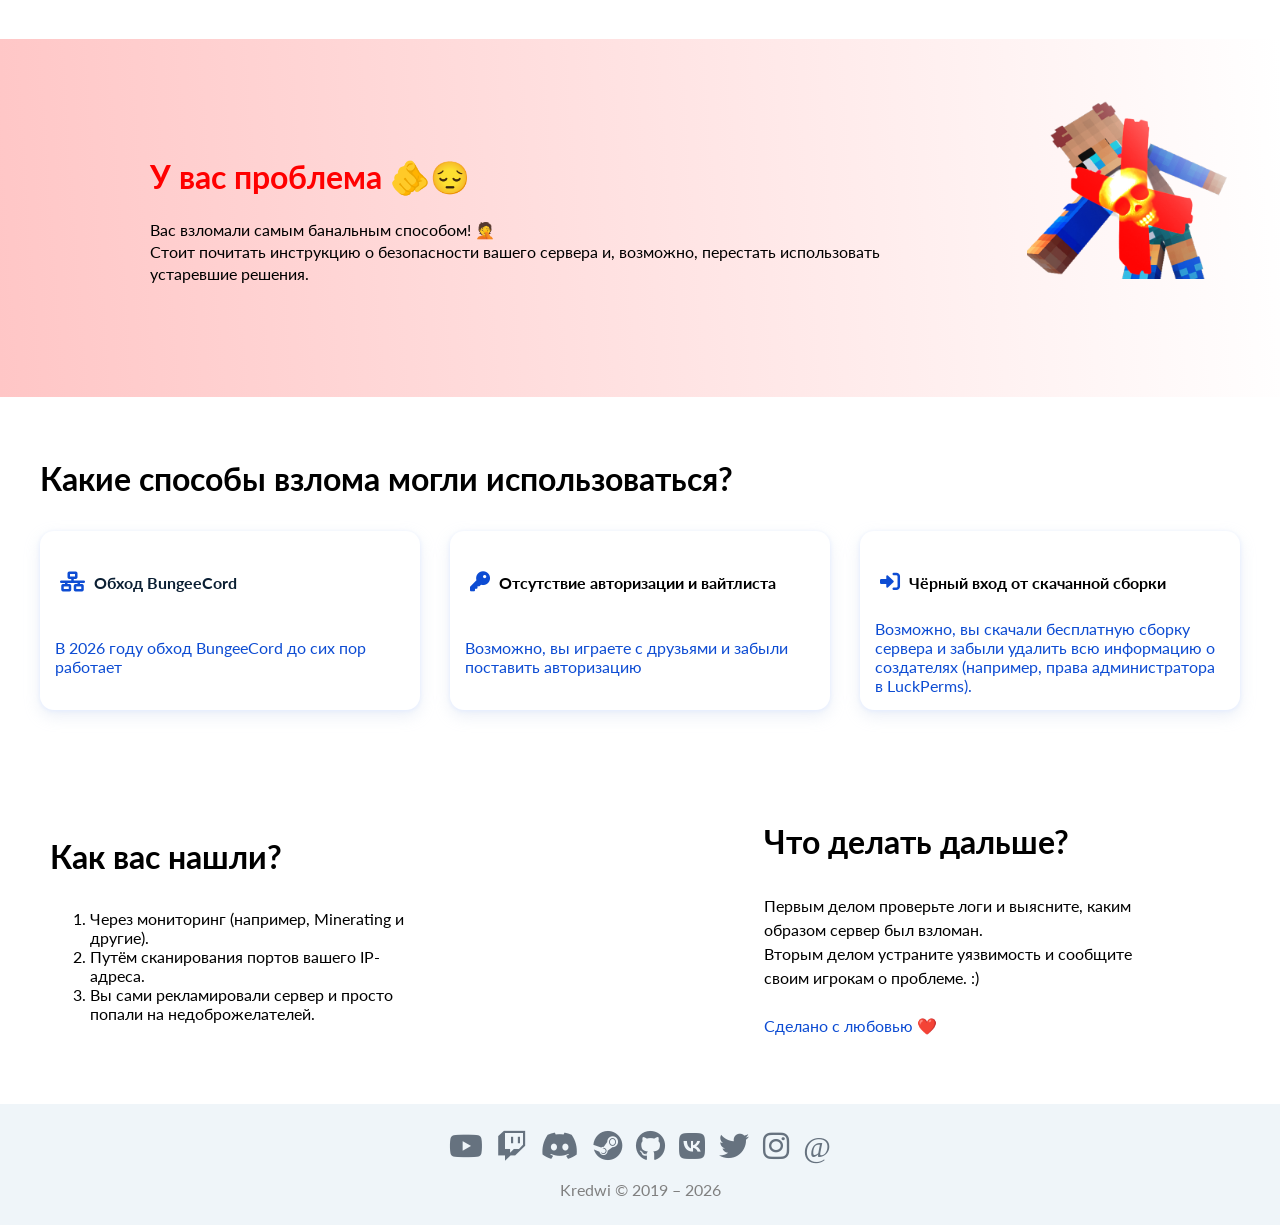
==== hacked.html @ cfc91c97 "Add new hacked page" ====
<!doctype html>
<html lang="ru">
  <head>
    <meta charset="UTF-8" />
    <meta name="viewport" content="width=device-width, initial-scale=1.0" />
    <meta
      name="description"
      content="Ваш сервер в Minecraft был взломан, разберём, почему?"
    />
    <meta name="author" content="Kredwi" />
    <meta property="og:title" content="Ваш Minecraft сервер взломан" />
    <meta
      property="og:description"
      content="Ваш сервер в Minecraft был взломан, разберём, почему?"
    />
    <meta
      property="og:image"
      content="https://gravatar.com/avatar/a77a4e4851f74dd401c0567966df96b8c963cc769b6aaed3f3f0028d2c1d0a39?s=512"
    />
    <meta property="og:url" content="https://kredwi.ru" />
    <meta property="og:type" content="website" />
    <meta property="og:site_name" content="Ваш Minecraft сервер взломан" />
    <meta name="twitter:card" content="summary_large_image" />
    <meta name="twitter:title" content="Ваш Minecraft сервер взломан" />
    <meta
      name="twitter:description"
      content="Ваш сервер в Minecraft был взломан, разберём, почему?"
    />
    <meta
      name="twitter:image"
      content="https://gravatar.com/avatar/a77a4e4851f74dd401c0567966df96b8c963cc769b6aaed3f3f0028d2c1d0a39?s=512"
    />
    <meta name="twitter:site" content="@kredwi" />
    <link rel="canonical" href="https://kredwi.ru" />
    <link rel="preconnect" href="https://fonts.googleapis.com" />
    <link rel="preconnect" href="https://fonts.gstatic.com" crossorigin />
    <link
      href="https://fonts.googleapis.com/css2?family=Lato:ital,wght@0,100;0,300;0,400;0,700;0,900;1,100;1,300;1,400;1,700;1,900&display=swap"
      rel="stylesheet"
    />
    <link rel="stylesheet" href="css/index.css" />
    <link rel="stylesheet" href="css/header.css" />
    <link rel="stylesheet" href="css/footer.css" />
    <link rel="stylesheet" href="css/adaptive.css" />
    <link rel="stylesheet" href="css/hacked.css" />
    <link
      rel="stylesheet"
      href="https://cdnjs.cloudflare.com/ajax/libs/font-awesome/6.0.0-beta3/css/all.min.css"
    />
    <title>Ваш сервер в Minecraft взломали!</title>
    <link rel="shortcut icon" href="image/favicon.ico" type="image/x-icon" />
  </head>
  <body>
    <div id="header">
      <a href="https://kredwi.ru"
        ><img src="https://new.kredwi.ru/img/kredwispeed.png" alt=""
      /></a>
    </div>
    <div id="content">
      <div class="content-1">
        <div class="content-wrapper">
          <div id="main-data">
            <div id="data">
              <h1>У вас проблема 🫵😔</h1>
              <p>
                Вас взломали самым банальным способом! 🤦<br />
                Стоит почитать инструкцию о безопасности вашего сервера и,
                возможно, перестать использовать устаревшие решения.
              </p>
            </div>
            <img src="image/youhacked.png" alt="" />
          </div>
        </div>
      </div>
      <div class="content-4" id="setup">
        <div class="content-wrapper">
          <h3>Какие способы взлома могли использоваться?</h3>
          <div class="setup-container">
            <div class="card">
              <h4>
                <i class="fas fa-network-wired"></i>
                <a
                  href="https://github.com/SpigotMC/BungeeCord#security-warning"
                  >Обход BungeeCord</a
                >
              </h4>
              <span class="design-color"
                >В 2026 году обход BungeeCord до сих пор работает</span
              >
            </div>
            <div class="card">
              <h4>
                <i class="fas fa-key"></i> Отсутствие авторизации и вайтлиста
              </h4>
              <span class="design-color"
                >Возможно, вы играете с друзьями и забыли поставить
                авторизацию</span
              >
            </div>
            <div class="card">
              <h4>
                <i class="fas fa-right-to-bracket"></i> Чёрный вход от скачанной
                сборки
              </h4>
              <span class="design-color"
                >Возможно, вы скачали бесплатную сборку сервера и забыли удалить
                всю информацию о создателях (например, права администратора в
                LuckPerms).</span
              >
            </div>
          </div>
        </div>
      </div>

      <div id="faq">
        <div class="content-5">
          <div class="content-wrapper">
            <div class="wrapper">
              <div class="data-wrapper">
                <h3>Как вас нашли?</h3>
                <ol>
                  <li>Через мониторинг (например, Minerating и другие).</li>
                  <li>Путём сканирования портов вашего IP-адреса.</li>
                  <li>
                    Вы сами рекламировали сервер и просто попали на
                    недоброжелателей.
                  </li>
                </ol>
              </div>
            </div>
          </div>
        </div>

        <div class="content-5" id="last-laptop">
          <div class="content-wrapper">
            <div class="wrapper">
              <div class="data-wrapper">
                <h3>Что делать дальше?</h3>
                <p>
                  Первым делом проверьте логи и выясните, каким образом сервер
                  был взломан.<br />
                  Вторым делом устраните уязвимость и сообщите своим игрокам о
                  проблеме. :)<br /><br />
                  <span class="design-color">Сделано с любовью ❤️</span>
                </p>
              </div>
            </div>
          </div>
        </div>
      </div>
    </div>

    <div id="footer">
      <ul>
        <li title="YouTube">
          <a
            href="https://www.youtube.com/channel/UCH-f_szwD2msRXhwMmePeiA"
            target="_blank"
            ><i class="fab fa-youtube"></i
          ></a>
        </li>
        <li title="Twitch">
          <a href="https://www.twitch.tv/kredwi" target="_blank"
            ><i class="fab fa-twitch"></i
          ></a>
        </li>
        <li title="Discord">
          <a href="https://discord.gg/gN4MWwQzMQ" target="_blank"
            ><i class="fab fa-discord"></i
          ></a>
        </li>
        <li title="Steam">
          <a href="https://steamcommunity.com/id/kredwi" target="_blank"
            ><i class="fab fa-steam"></i
          ></a>
        </li>
        <li title="GitHub">
          <a href="https://github.com/Kredwi" target="_blank"
            ><i class="fab fa-github"></i
          ></a>
        </li>
        <li title="Группа ВК">
          <a href="https://vk.com/official_kredwi" target="_blank"
            ><i class="fab fa-vk"></i
          ></a>
        </li>
        <li title="Twitter (X)">
          <a href="https://twitter.com/KredwiO" target="_blank"
            ><i class="fab fa-twitter"></i
          ></a>
        </li>
        <li title="Instagram">
          <a href="https://instagram.com/kredwi" target="_blank"
            ><i class="fab fa-instagram"></i
          ></a>
        </li>
        <li title="Написать на почту">
          <a href="mailto:kredwicraft@gmail.com" target="_blank"
            ><i class="fab fa-at"></i
          ></a>
        </li>
      </ul>
      <p>Kredwi &copy; 2019 – 2026</p>
    </div>
  </body>
</html>
---- css/index.css ----
.content-wrapper {
  max-width: 1200px;
}

.content-1,
.content-2,
.content-3,
.content-4,
.content-5 {
  display: flex;
  justify-content: center;
}

body,
html {
  padding: 0;
  margin: 0;
  font-family: Lato, Arial, sans-serif;
}

a {
  text-decoration: none;
  color: #0b1f33;
}

.design-color {
  color: #0d4cd3;
}

h3 {
  font-size: 32px;
  line-height: 40px;
  font-weight: 700;
}

.content-1 {
  background: linear-gradient(86deg, #e3e3ff 0%, #ffffff 100%);
  padding: 20px;
}
.content-1 #main-data {
  display: flex;
  justify-content: space-between;
  padding: 20px;
  width: 100%;
}
.content-1 #main-data #data {
  margin: 5%;
}
.content-1 #main-data #data h1 {
  font-weight: 700;
}
.content-1 #main-data #data p {
  line-height: 22px;
}
.content-1 #main-data img {
  height: 200px;
  width: auto;
}

.main-component,
.components .component {
  background-color: white;
  margin: 20px;
  border-radius: 20px;
  padding: 20px;
  box-shadow: 0 1px 4px #e3ecff, 0 6px 16px rgba(230, 235, 245, 0.8);
  justify-items: left;
  align-items: center;
}

.main-component {
  display: flex;
  align-items: center;
  justify-content: center;
  width: 80%;
}
.main-component h4 {
  text-align: center;
  font-size: 20px;
}

.components {
  display: flex;
  flex-direction: row;
  height: 105px;
}
.components .component {
  display: flex;
  align-items: center;
  justify-content: center;
  flex-direction: row;
  min-width: 190px;
  max-width: 190px;
  margin: 10px;
  overflow: hidden;
}
.components .component:hover {
  animation: box-animation 0.5s ease-in-out forwards;
}
.components .component i {
  color: #1d5deb;
  font-size: 50px;
  width: auto;
  padding: 20px;
  padding-bottom: 0;
  padding-top: 0;
}
.components .component h6 {
  font-size: 16px;
  margin: 0;
}

.content-2 {
  background-color: #fafcff;
  padding: 20px;
}
.content-2 .components {
  display: grid;
  grid-template-columns: 1fr 1fr 1fr;
  height: 400px;
}
.content-2 .component {
  display: grid;
  grid-template-columns: 1fr;
  height: auto;
  overflow: hidden;
  min-width: 300px;
  max-width: 300px;
}
.content-2 .component h6 {
  padding: 20px;
}
.content-2 .component p {
  font-size: 16px;
  line-height: 24px;
}
.content-2 img {
  width: 300px;
  border-radius: 20px;
}

.content-3 {
  background-color: #fafcff;
  color: #0b1f33;
  font-weight: 700;
  overflow: hidden;
  justify-items: center;
  flex-direction: column;
  align-items: center;
}
.content-3 img {
  width: 64px;
  height: auto;
  padding-right: 10px;
  border-radius: 20px;
}
.content-3 .plugin-wrapper {
  display: flex;
  flex-direction: row;
  align-items: center;
}
.content-3 .plugin-wrapper button {
  border-radius: 20px;
  display: none;
  height: 40px;
  width: 40px;
}

.content-4 {
  justify-items: center;
  padding: 30px;
}
.content-4 .setup-container {
  display: grid;
  gap: 30px;
  grid-template-columns: 1fr 1fr 1fr;
}
.content-4 .card {
  display: grid;
  background-color: white;
  box-shadow: 0 1px 4px #e3ecff, 0 6px 16px rgba(230, 235, 245, 0.8);
  padding: 15px;
  border-radius: 14px;
}
.content-4 .card i {
  color: #0d4cd3;
  font-size: 20px;
  padding: 5px;
}

.content-5 {
  padding: 50px;
  display: flex;
  align-items: center;
  justify-content: center;
}
.content-5 .wrapper {
  display: flex;
  align-items: center;
  justify-content: center;
}
.content-5 .wrapper .data-wrapper p {
  font-size: 16px;
  line-height: 24px;
}
.content-5 .wrapper img {
  width: 300px;
  height: auto;
}

#last-laptop .content-wrapper {
  display: flex;
  align-items: center;
  justify-content: center;
}

@keyframes box-animation {
  from {
    box-shadow: 0 1px 4px #e3ecff, 0 6px 16px rgba(230, 235, 245, 0.8);
  }
  to {
    box-shadow: 0 1px 5px #e3ecff, 0 6px 18px rgba(209, 224, 253, 0.8);
  }
}/*# sourceMappingURL=index.css.map */
---- css/header.css ----
.content-wrapper {
  max-width: 1200px;
}

.content-1,
.content-2,
.content-3,
.content-4,
.content-5 {
  display: flex;
  justify-content: center;
}

body,
html {
  padding: 0;
  margin: 0;
  font-family: Lato, Arial, sans-serif;
}

a {
  text-decoration: none;
  color: #0b1f33;
}

.design-color {
  color: #0d4cd3;
}

h3 {
  font-size: 32px;
  line-height: 40px;
  font-weight: 700;
}

.content-1 {
  background: linear-gradient(86deg, #e3e3ff 0%, #ffffff 100%);
  padding: 20px;
}
.content-1 #main-data {
  display: flex;
  justify-content: space-between;
  padding: 20px;
  width: 100%;
}
.content-1 #main-data #data {
  margin: 5%;
}
.content-1 #main-data #data h1 {
  font-weight: 700;
}
.content-1 #main-data #data p {
  line-height: 22px;
}
.content-1 #main-data img {
  height: 200px;
  width: auto;
}

.main-component,
.components .component {
  background-color: white;
  margin: 20px;
  border-radius: 20px;
  padding: 20px;
  box-shadow: 0 1px 4px #e3ecff, 0 6px 16px rgba(230, 235, 245, 0.8);
  justify-items: left;
  align-items: center;
}

.main-component {
  display: flex;
  align-items: center;
  justify-content: center;
  width: 80%;
}
.main-component h4 {
  text-align: center;
  font-size: 20px;
}

.components {
  display: flex;
  flex-direction: row;
  height: 105px;
}
.components .component {
  display: flex;
  align-items: center;
  justify-content: center;
  flex-direction: row;
  min-width: 190px;
  max-width: 190px;
  margin: 10px;
  overflow: hidden;
}
.components .component:hover {
  animation: box-animation 0.5s ease-in-out forwards;
}
.components .component i {
  color: #1d5deb;
  font-size: 50px;
  width: auto;
  padding: 20px;
  padding-bottom: 0;
  padding-top: 0;
}
.components .component h6 {
  font-size: 16px;
  margin: 0;
}

.content-2 {
  background-color: #fafcff;
  padding: 20px;
}
.content-2 .components {
  display: grid;
  grid-template-columns: 1fr 1fr 1fr;
  height: 400px;
}
.content-2 .component {
  display: grid;
  grid-template-columns: 1fr;
  height: auto;
  overflow: hidden;
  min-width: 300px;
  max-width: 300px;
}
.content-2 .component h6 {
  padding: 20px;
}
.content-2 .component p {
  font-size: 16px;
  line-height: 24px;
}
.content-2 img {
  width: 300px;
  border-radius: 20px;
}

.content-3 {
  background-color: #fafcff;
  color: #0b1f33;
  font-weight: 700;
  overflow: hidden;
  justify-items: center;
}
.content-3 img {
  width: 64px;
  height: auto;
  padding-right: 10px;
  border-radius: 20px;
}
.content-3 .plugin-wrapper {
  display: flex;
  flex-direction: row;
  align-items: center;
}
.content-3 .plugin-wrapper button {
  border-radius: 20px;
  display: none;
  height: 40px;
  width: 40px;
}

.content-4 {
  justify-items: center;
  padding: 30px;
}
.content-4 .setup-container {
  display: grid;
  gap: 30px;
  grid-template-columns: 1fr 1fr 1fr;
}
.content-4 .card {
  display: grid;
  background-color: white;
  box-shadow: 0 1px 4px #e3ecff, 0 6px 16px rgba(230, 235, 245, 0.8);
  padding: 15px;
  border-radius: 14px;
}
.content-4 .card i {
  color: #0d4cd3;
  font-size: 20px;
  padding: 5px;
}

.content-5 {
  padding: 50px;
  display: flex;
  align-items: center;
  justify-content: center;
}
.content-5 .wrapper {
  width: 70%;
  flex-direction: row;
}
.content-5 .wrapper .data-wrapper p {
  font-size: 16px;
  line-height: 24px;
}
.content-5 .wrapper img {
  width: 300px;
  height: auto;
}

#last-laptop .content-wrapper {
  display: flex;
  align-items: center;
  justify-content: center;
}

@keyframes box-animation {
  from {
    box-shadow: 0 1px 4px #e3ecff, 0 6px 16px rgba(230, 235, 245, 0.8);
  }
  to {
    box-shadow: 0 1px 5px #e3ecff, 0 6px 18px rgba(209, 224, 253, 0.8);
  }
}
#header {
  display: flex;
  justify-content: space-between;
  align-items: center;
  padding: 10px;
}
#header img {
  width: 45px;
  height: auto;
}
#header #burder-button {
  background: none;
  border: none;
  outline: 0;
  font-size: 32px;
  color: #0d4cd3;
  display: none;
}
#header #tabs {
  display: flex;
  justify-content: space-between;
  width: 700px;
}
#header #tabs a {
  color: #0d4cd3;
  font-family: Lato, Arial, sans-serif;
  font-size: 16px;
  line-height: 24px;
}

#burder-menu {
  display: none;
  position: fixed;
  z-index: 100;
  height: 100%;
  width: 100%;
  background-color: rgba(0, 0, 0, 0.3137254902);
}
#burder-menu .burder-wrapper {
  background-color: white;
  height: 100%;
  width: 40%;
}
#burder-menu .burder-wrapper #burder-exit {
  justify-self: right;
  padding: 20px;
  background: none;
  border: none;
  outline: 0;
  font-size: 32px;
  color: #0d4cd3;
}
#burder-menu .burder-wrapper #elements {
  display: flex;
  flex-direction: column;
}
#burder-menu .burder-wrapper #elements a {
  color: #0d4cd3;
  padding: 30px;
}/*# sourceMappingURL=header.css.map */
---- css/footer.css ----
#footer {
  text-align: center;
  background-color: #eff5f9;
  padding: 10px;
  color: gray;
}
#footer ul {
  text-decoration: none;
  padding: 0;
}
#footer ul li {
  list-style-type: none;
  display: inline;
}
#footer ul a {
  color: #66727f;
  font-size: 30px;
  font-family: "Bad Script", cursive;
  font-weight: 400;
  font-style: normal;
  text-decoration: none;
  margin: 5px;
}
#footer ul a:hover {
  animation: link-animation-hover 1s ease 0s 1 alternate forwards;
}
#footer ul a:active {
  animation: link-animation-active 0.5s ease 0s 1 alternate forwards;
}

@keyframes link-animation-hover {
  from {
    color: #66727f;
  }
  to {
    color: #0952ef;
  }
}
@keyframes link-animation-active {
  from {
    color: #0952ef;
  }
  to {
    color: #0b43bc;
  }
}/*# sourceMappingURL=footer.css.map */
---- css/adaptive.css ----
.content-wrapper {
  max-width: 1200px;
}

.content-1,
.content-2,
.content-3,
.content-4,
.content-5 {
  display: flex;
  justify-content: center;
}

body,
html {
  padding: 0;
  margin: 0;
  font-family: Lato, Arial, sans-serif;
}

a {
  text-decoration: none;
  color: #0b1f33;
}

.design-color {
  color: #0d4cd3;
}

h3 {
  font-size: 32px;
  line-height: 40px;
  font-weight: 700;
}

.content-1 {
  background: linear-gradient(86deg, #e3e3ff 0%, #ffffff 100%);
  padding: 20px;
}
.content-1 #main-data {
  display: flex;
  justify-content: space-between;
  padding: 20px;
  width: 100%;
}
.content-1 #main-data #data {
  margin: 5%;
}
.content-1 #main-data #data h1 {
  font-weight: 700;
}
.content-1 #main-data #data p {
  line-height: 22px;
}
.content-1 #main-data img {
  height: 200px;
  width: auto;
}

.main-component,
.components .component {
  background-color: white;
  margin: 20px;
  border-radius: 20px;
  padding: 20px;
  box-shadow: 0 1px 4px #e3ecff, 0 6px 16px rgba(230, 235, 245, 0.8);
  justify-items: left;
  align-items: center;
}

.main-component {
  display: flex;
  align-items: center;
  justify-content: center;
  width: 80%;
}
.main-component h4 {
  text-align: center;
  font-size: 20px;
}

.components {
  display: flex;
  flex-direction: row;
  height: 105px;
}
.components .component {
  display: flex;
  align-items: center;
  justify-content: center;
  flex-direction: row;
  min-width: 190px;
  max-width: 190px;
  margin: 10px;
  overflow: hidden;
}
.components .component:hover {
  animation: box-animation 0.5s ease-in-out forwards;
}
.components .component i {
  color: #1d5deb;
  font-size: 50px;
  width: auto;
  padding: 20px;
  padding-bottom: 0;
  padding-top: 0;
}
.components .component h6 {
  font-size: 16px;
  margin: 0;
}

.content-2 {
  background-color: #fafcff;
  padding: 20px;
}
.content-2 .components {
  display: grid;
  grid-template-columns: 1fr 1fr 1fr;
  height: 400px;
}
.content-2 .component {
  display: grid;
  grid-template-columns: 1fr;
  height: auto;
  overflow: hidden;
  min-width: 300px;
  max-width: 300px;
}
.content-2 .component h6 {
  padding: 20px;
}
.content-2 .component p {
  font-size: 16px;
  line-height: 24px;
}
.content-2 img {
  width: 300px;
  border-radius: 20px;
}

.content-3 {
  background-color: #fafcff;
  color: #0b1f33;
  font-weight: 700;
  overflow: hidden;
  justify-items: center;
}
.content-3 img {
  width: 64px;
  height: auto;
  padding-right: 10px;
  border-radius: 20px;
}
.content-3 .plugin-wrapper {
  display: flex;
  flex-direction: row;
  align-items: center;
}
.content-3 .plugin-wrapper button {
  border-radius: 20px;
  display: none;
  height: 40px;
  width: 40px;
}

.content-4 {
  justify-items: center;
  padding: 30px;
}
.content-4 .setup-container {
  display: grid;
  gap: 30px;
  grid-template-columns: 1fr 1fr 1fr;
}
.content-4 .card {
  display: grid;
  background-color: white;
  box-shadow: 0 1px 4px #e3ecff, 0 6px 16px rgba(230, 235, 245, 0.8);
  padding: 15px;
  border-radius: 14px;
}
.content-4 .card i {
  color: #0d4cd3;
  font-size: 20px;
  padding: 5px;
}

.content-5 {
  padding: 50px;
  display: flex;
  align-items: center;
  justify-content: center;
}
.content-5 .wrapper {
  display: flex;
  align-items: center;
  justify-content: center;
}
.content-5 .wrapper .data-wrapper p {
  font-size: 16px;
  line-height: 24px;
}
.content-5 .wrapper img {
  width: 300px;
  height: auto;
}

#last-laptop .content-wrapper {
  display: flex;
  align-items: center;
  justify-content: center;
}

@keyframes box-animation {
  from {
    box-shadow: 0 1px 4px #e3ecff, 0 6px 16px rgba(230, 235, 245, 0.8);
  }
  to {
    box-shadow: 0 1px 5px #e3ecff, 0 6px 18px rgba(209, 224, 253, 0.8);
  }
}
@media (max-width: 1200px) {
  #header #tabs {
    width: 50%;
  }
}
@media (max-width: 1090px) {
  #header #tabs {
    width: 60%;
  }
  .content-2 .component {
    margin: 0;
    padding: 10px;
  }
}
@media (max-width: 1012px) {
  .content-2 {
    background-color: #fafcff;
    padding: 20px;
    overflow: hidden;
  }
  .content-2 .components {
    display: flex;
    height: 400px;
    width: auto;
  }
  .content-2 .component {
    display: flex;
    flex-direction: column;
    margin: 10px;
  }
  .content-3 .plugin-wrapper {
    overflow: auto;
    width: 100%;
    scrollbar-width: none;
    scroll-behavior: smooth;
    -ms-overflow-style: none;
  }
  .content-3 .plugin-wrapper::-webkit-scrollbar {
    display: none;
  }
  .content-3 .plugin-wrapper button {
    display: inline;
    position: absolute;
  }
  .content-3 .plugin-wrapper .components {
    flex-wrap: nowrap;
    justify-content: flex-start;
  }
  .content #header #tabs {
    width: 70%;
  }
  .content-2 .components {
    align-items: center;
    flex-direction: column;
    height: auto;
  }
  .content-2 .component {
    max-width: 80%;
    min-width: 5%;
  }
  .content-2 img {
    width: 90%;
    border-radius: 20px;
  }
  .content-5 .wrapper {
    display: flex;
    align-items: center;
    justify-content: center;
    width: 70%;
    flex-direction: column;
  }
}
@media (max-width: 880px) {
  .content-1 #main-data {
    align-items: center;
    flex-direction: column-reverse;
  }
  .content-1 #main-data img {
    width: 200px;
    height: auto;
  }
  .content-3 .plugin-wrapper button {
    display: none;
    position: absolute;
  }
  #header #tabs {
    display: none;
  }
  #header #burder-button {
    display: inline;
  }
  #header #burder-menu {
    display: block;
  }
}
@media (max-width: 480px) {
  #burder-menu {
    position: fixed;
    z-index: 100;
    height: 100%;
    width: 100%;
    background-color: rgba(0, 0, 0, 0.3137254902);
  }
  #burder-wrapper {
    width: 100% !important;
  }
  .content-3 .main-component {
    width: 70%;
  }
  .content-4 .setup-container {
    grid-template-columns: 1fr 1fr;
  }
  .content-5 .wrapper img {
    width: 230px;
    height: auto;
  }
}/*# sourceMappingURL=adaptive.css.map */
---- css/hacked.css ----
#data h1 {
  color: rgb(255, 0, 0);
}

.content-1 {
  background: linear-gradient(86deg, #ffc6c6 0%, #ffffff 100%);
}

#faq {
  display: flex;
}

#setup {
  display: flex;
  justify-content: center;
}

@media (max-width: 480px) {
  .content-4 .setup-container {
    grid-template-columns: 1fr;
  }
}/*# sourceMappingURL=hacked.css.map */
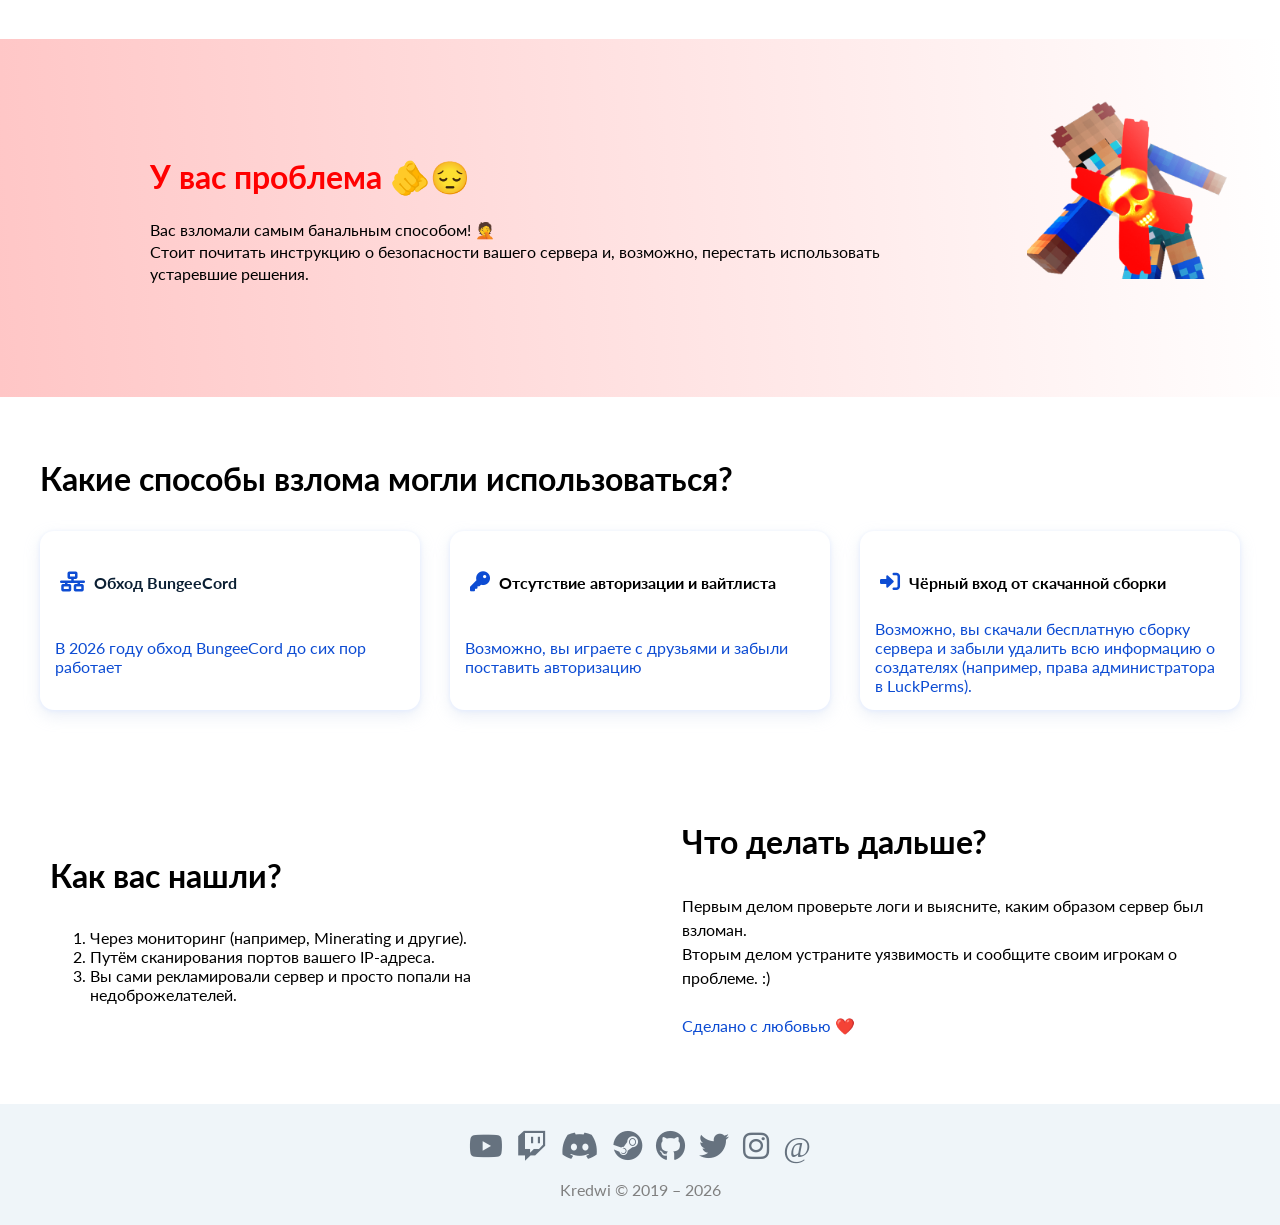
==== commit 449b4be4: "slide for burger menu" ====
--- a/hacked.html
+++ b/hacked.html
@@ -179,11 +179,6 @@
             ><i class="fab fa-github"></i
           ></a>
         </li>
-        <li title="Группа ВК">
-          <a href="https://vk.com/official_kredwi" target="_blank"
-            ><i class="fab fa-vk"></i
-          ></a>
-        </li>
         <li title="Twitter (X)">
           <a href="https://twitter.com/KredwiO" target="_blank"
             ><i class="fab fa-twitter"></i
--- a/css/index.css
+++ b/css/index.css
@@ -1,3 +1,8 @@
+.burder-wrapper {
+  position: relative;
+  animation: slide 0.1s ease-in-out;
+}
+
 .content-wrapper {
   max-width: 1200px;
 }
@@ -25,6 +30,14 @@
 
 .design-color {
   color: #0d4cd3;
+}
+
+.gradient-text {
+  background: linear-gradient(90deg, #0d4cd3, #0b1f33, #0b1f33);
+  -webkit-background-clip: text;
+  background-clip: text;
+  color: transparent;
+  background-size: 300% 100%;
 }
 
 h3 {
@@ -221,4 +234,12 @@
   to {
     box-shadow: 0 1px 5px #e3ecff, 0 6px 18px rgba(209, 224, 253, 0.8);
   }
+}
+@keyframes slide {
+  from {
+    left: -100%;
+  }
+  to {
+    left: 0%;
+  }
 }/*# sourceMappingURL=index.css.map */
--- a/css/header.css
+++ b/css/header.css
@@ -145,6 +145,8 @@
   font-weight: 700;
   overflow: hidden;
   justify-items: center;
+  flex-direction: column;
+  align-items: center;
 }
 .content-3 img {
   width: 64px;
@@ -193,8 +195,9 @@
   justify-content: center;
 }
 .content-5 .wrapper {
-  width: 70%;
-  flex-direction: row;
+  display: flex;
+  align-items: center;
+  justify-content: center;
 }
 .content-5 .wrapper .data-wrapper p {
   font-size: 16px;
--- a/css/adaptive.css
+++ b/css/adaptive.css
@@ -145,6 +145,8 @@
   font-weight: 700;
   overflow: hidden;
   justify-items: center;
+  flex-direction: column;
+  align-items: center;
 }
 .content-3 img {
   width: 64px;
--- a/css/hacked.css
+++ b/css/hacked.css
@@ -19,4 +19,7 @@
   .content-4 .setup-container {
     grid-template-columns: 1fr;
   }
+  #faq {
+    flex-direction: column;
+  }
 }/*# sourceMappingURL=hacked.css.map */
